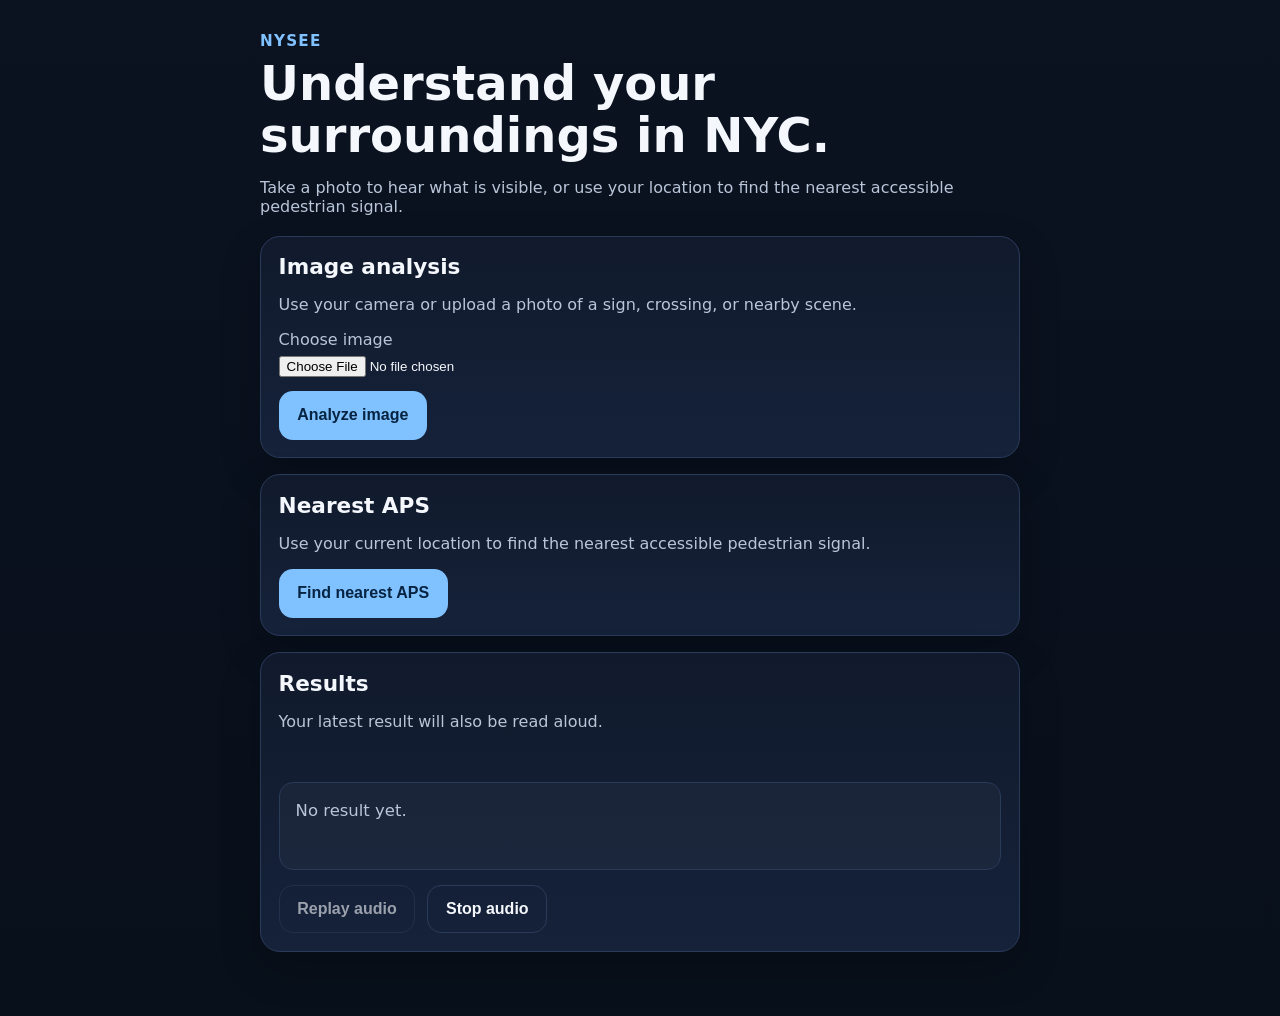
==== frontend/index.html @ 374001a1 "initializing repo" ====
<!DOCTYPE html>
<html lang="en">
  <head>
    <meta charset="UTF-8" />
    <meta name="viewport" content="width=device-width, initial-scale=1.0" />
    <title>NYSee</title>
    <link rel="stylesheet" href="./styles.css" />
  </head>
  <body>
    <main class="app-shell">
      <header class="hero">
        <p class="eyebrow">NYSee</p>
        <h1>Understand your surroundings in NYC.</h1>
        <p class="subtitle">
          Take a photo to hear what is visible, or use your location to find the nearest
          accessible pedestrian signal.
        </p>
      </header>

      <section class="card" aria-labelledby="image-title">
        <div class="card-header">
          <h2 id="image-title">Image analysis</h2>
          <p>Use your camera or upload a photo of a sign, crossing, or nearby scene.</p>
        </div>

        <label class="file-label" for="photoInput">Choose image</label>
        <input id="photoInput" type="file" accept="image/*" capture="environment" />

        <img id="preview" alt="Selected image preview" hidden />

        <div class="actions-row">
          <button id="analyzeImageBtn" class="primary-btn">Analyze image</button>
        </div>
      </section>

      <section class="card" aria-labelledby="location-title">
        <div class="card-header">
          <h2 id="location-title">Nearest APS</h2>
          <p>Use your current location to find the nearest accessible pedestrian signal.</p>
        </div>

        <div class="actions-row">
          <button id="findApsBtn" class="primary-btn">Find nearest APS</button>
        </div>
      </section>

      <section class="card" aria-labelledby="results-title">
        <div class="card-header">
          <h2 id="results-title">Results</h2>
          <p>Your latest result will also be read aloud.</p>
        </div>

        <div id="status" class="status" aria-live="polite"></div>
        <div id="result" class="result" aria-live="polite">
          No result yet.
        </div>

        <div class="actions-row">
          <button id="replayBtn" class="secondary-btn" disabled>Replay audio</button>
          <button id="stopBtn" class="secondary-btn">Stop audio</button>
        </div>
      </section>
    </main>

    <script src="./app.js"></script>
  </body>
</html>
---- frontend/styles.css ----
:root {
  --bg: #0b1220;
  --card: #111a2c;
  --card-2: #15223a;
  --text: #f4f7fb;
  --muted: #b9c5d8;
  --accent: #80c2ff;
  --accent-2: #d9eeff;
  --border: #2a3a59;
  --danger: #ffb4b4;
  --success: #d9ffe8;
}

* {
  box-sizing: border-box;
}

body {
  margin: 0;
  font-family: Inter, system-ui, -apple-system, BlinkMacSystemFont, "Segoe UI", sans-serif;
  background: linear-gradient(180deg, var(--bg), #08101b);
  color: var(--text);
}

.app-shell {
  width: min(760px, calc(100% - 2rem));
  margin: 0 auto;
  padding: 2rem 0 3rem;
}

.hero {
  margin-bottom: 1.25rem;
}

.eyebrow {
  font-size: 0.95rem;
  font-weight: 700;
  letter-spacing: 0.08em;
  text-transform: uppercase;
  color: var(--accent);
  margin: 0 0 0.5rem;
}

h1,
h2 {
  margin: 0;
}

h1 {
  font-size: clamp(2rem, 4vw, 3rem);
  line-height: 1.08;
  margin-bottom: 0.75rem;
}

.subtitle,
.card-header p,
.status,
.result,
.file-label {
  color: var(--muted);
}

.card {
  background: linear-gradient(180deg, var(--card), var(--card-2));
  border: 1px solid var(--border);
  border-radius: 20px;
  padding: 1.1rem;
  margin-bottom: 1rem;
  box-shadow: 0 16px 40px rgba(0, 0, 0, 0.22);
}

.card-header {
  margin-bottom: 0.9rem;
}

.card-header h2 {
  font-size: 1.35rem;
  margin-bottom: 0.35rem;
}

.file-label {
  display: inline-block;
  margin-bottom: 0.4rem;
  font-size: 1rem;
}

input[type="file"] {
  display: block;
  width: 100%;
  color: var(--text);
  margin-bottom: 0.9rem;
}

#preview {
  width: 100%;
  max-height: 320px;
  object-fit: cover;
  border-radius: 16px;
  border: 1px solid var(--border);
  margin-bottom: 0.9rem;
}

.actions-row {
  display: flex;
  gap: 0.75rem;
  flex-wrap: wrap;
}

button {
  min-height: 48px;
  border-radius: 14px;
  padding: 0.9rem 1.1rem;
  border: 1px solid transparent;
  font-size: 1rem;
  font-weight: 700;
  cursor: pointer;
}

button:focus-visible,
input:focus-visible {
  outline: 3px solid var(--accent-2);
  outline-offset: 2px;
}

.primary-btn {
  background: var(--accent);
  color: #062341;
}

.secondary-btn {
  background: transparent;
  color: var(--text);
  border-color: var(--border);
}

button[disabled] {
  opacity: 0.6;
  cursor: not-allowed;
}

.status {
  min-height: 1.5rem;
  margin-bottom: 0.7rem;
}

.result {
  border: 1px solid var(--border);
  border-radius: 14px;
  padding: 1rem;
  min-height: 88px;
  background: rgba(255, 255, 255, 0.03);
  margin-bottom: 0.9rem;
  font-size: 1.03rem;
  line-height: 1.5;
}

.result.success {
  border-color: rgba(130, 255, 190, 0.35);
  color: var(--success);
}

.result.error {
  border-color: rgba(255, 180, 180, 0.4);
  color: var(--danger);
}

@media (max-width: 640px) {
  .app-shell {
    width: min(100% - 1rem, 760px);
    padding-top: 1rem;
  }

  .card {
    padding: 1rem;
  }

  button {
    width: 100%;
  }
}
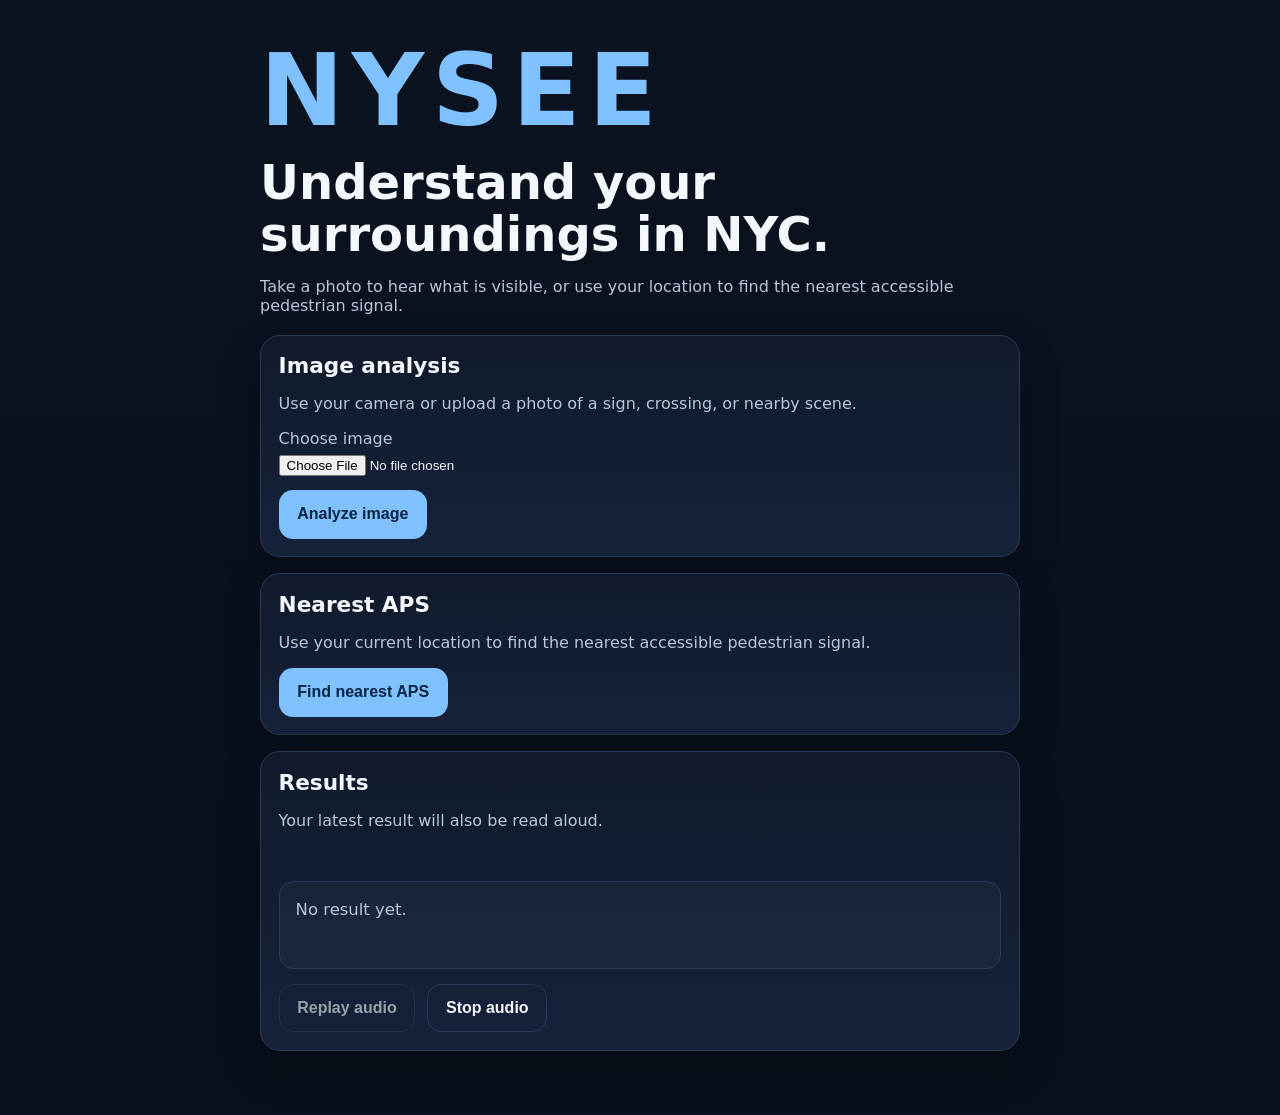
==== commit b1715243: "fixed input format" ====
--- a/frontend/index.html
+++ b/frontend/index.html
@@ -24,7 +24,12 @@
         </div>
 
         <label class="file-label" for="photoInput">Choose image</label>
-        <input id="photoInput" type="file" accept="image/*" capture="environment" />
+        <input
+          id="photoInput"
+          type="file"
+          accept=".jpg,.jpeg,.png,.webp,image/jpeg,image/png,image/webp"
+          capture="environment"
+        />
 
         <img id="preview" alt="Selected image preview" hidden />
 
--- a/frontend/styles.css
+++ b/frontend/styles.css
@@ -33,7 +33,7 @@
 }
 
 .eyebrow {
-  font-size: 0.95rem;
+  font-size: 100px;
   font-weight: 700;
   letter-spacing: 0.08em;
   text-transform: uppercase;
@@ -71,6 +71,19 @@
 
 .card-header {
   margin-bottom: 0.9rem;
+  transition: transform 0.2s ease, box-shadow 0.2s ease, background-color 0.2s ease;
+
+}
+
+.card-header:hover {
+  transform: translateY(-2px);
+  box-shadow: 0 8px 18px rgba(0,0,0,0.35);
+  background-color: rgba(128,194,255,0.08);
+  cursor: pointer;
+}
+
+.card-header:hover h2 {
+  color: var(--accent);
 }
 
 .card-header h2 {
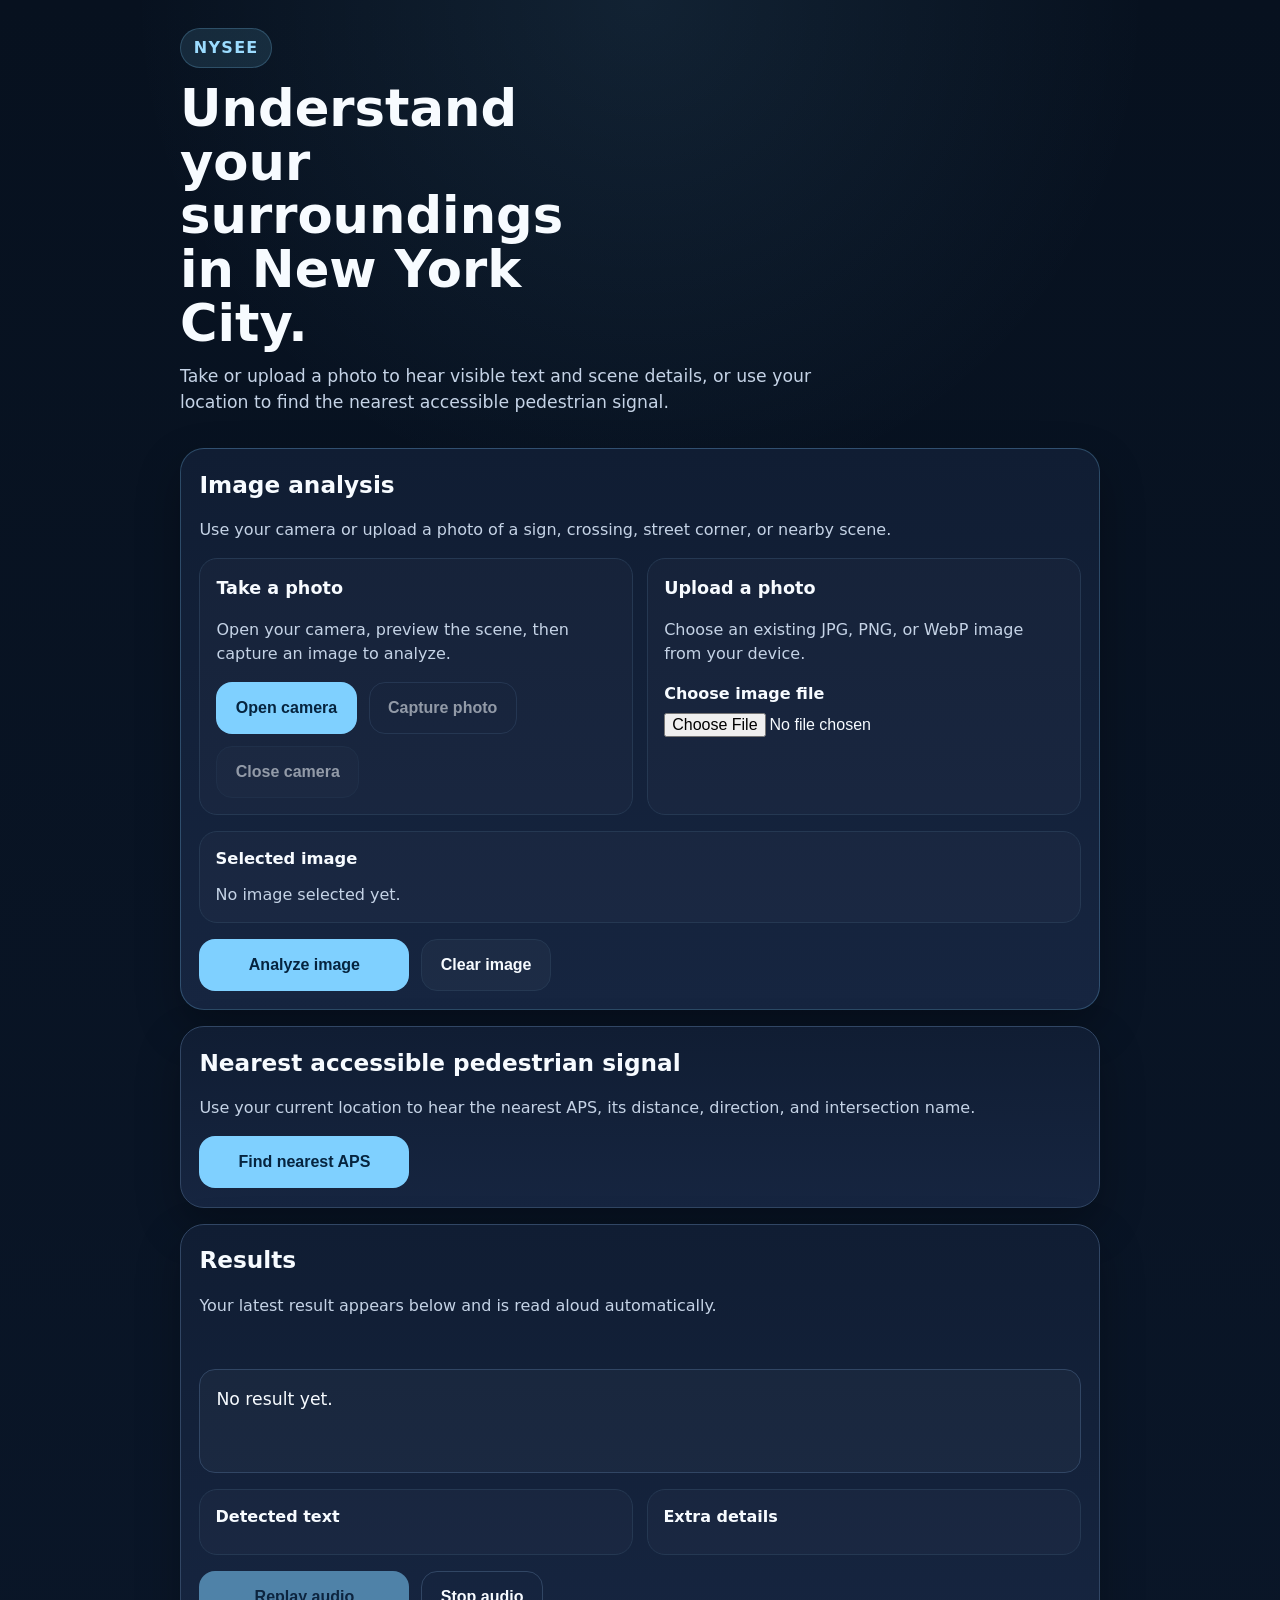
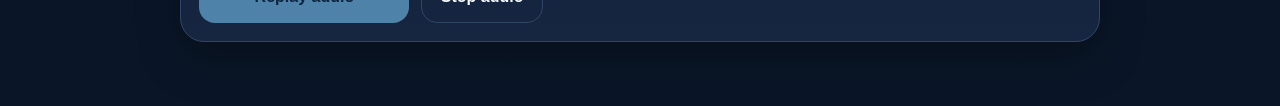
==== commit 088f6870: "frontend cleaning" ====
--- a/frontend/index.html
+++ b/frontend/index.html
@@ -7,66 +7,148 @@
     <link rel="stylesheet" href="./styles.css" />
   </head>
   <body>
-    <main class="app-shell">
+    <a class="skip-link" href="#mainContent">Skip to main content</a>
+
+    <main id="mainContent" class="app-shell">
       <header class="hero">
-        <p class="eyebrow">NYSee</p>
-        <h1>Understand your surroundings in NYC.</h1>
+        <div class="hero-badge">NYSee</div>
+        <h1>Understand your surroundings in New York City.</h1>
         <p class="subtitle">
-          Take a photo to hear what is visible, or use your location to find the nearest
-          accessible pedestrian signal.
+          Take or upload a photo to hear visible text and scene details, or use your
+          location to find the nearest accessible pedestrian signal.
         </p>
       </header>
 
-      <section class="card" aria-labelledby="image-title">
+      <section class="card card-emphasis" aria-labelledby="image-title">
         <div class="card-header">
           <h2 id="image-title">Image analysis</h2>
-          <p>Use your camera or upload a photo of a sign, crossing, or nearby scene.</p>
+          <p>
+            Use your camera or upload a photo of a sign, crossing, street corner, or nearby
+            scene.
+          </p>
         </div>
 
-        <label class="file-label" for="photoInput">Choose image</label>
-        <input
-          id="photoInput"
-          type="file"
-          accept=".jpg,.jpeg,.png,.webp,image/jpeg,image/png,image/webp"
-          capture="environment"
-        />
+        <div class="input-mode-grid">
+          <div class="subcard">
+            <h3>Take a photo</h3>
+            <p class="subtle-text">
+              Open your camera, preview the scene, then capture an image to analyze.
+            </p>
 
-        <img id="preview" alt="Selected image preview" hidden />
+            <div class="actions-row">
+              <button id="openCameraBtn" class="primary-btn" type="button">
+                Open camera
+              </button>
+              <button id="captureBtn" class="secondary-btn" type="button" disabled>
+                Capture photo
+              </button>
+              <button id="closeCameraBtn" class="ghost-btn" type="button" disabled>
+                Close camera
+              </button>
+            </div>
 
-        <div class="actions-row">
-          <button id="analyzeImageBtn" class="primary-btn">Analyze image</button>
+            <div class="camera-shell" id="cameraShell" hidden>
+              <video
+                id="cameraPreview"
+                class="camera-preview"
+                autoplay
+                playsinline
+                muted
+              ></video>
+              <p class="camera-help">
+                Camera preview is on. Press Capture photo when the sign or scene is in view.
+              </p>
+            </div>
+          </div>
+
+          <div class="subcard">
+            <h3>Upload a photo</h3>
+            <p class="subtle-text">
+              Choose an existing JPG, PNG, or WebP image from your device.
+            </p>
+
+            <label class="upload-label" for="photoInput">Choose image file</label>
+            <input
+              id="photoInput"
+              type="file"
+              accept=".jpg,.jpeg,.png,.webp,image/jpeg,image/png,image/webp"
+            />
+          </div>
+        </div>
+
+        <canvas id="captureCanvas" hidden></canvas>
+
+        <div class="preview-shell">
+          <h3 class="preview-title">Selected image</h3>
+          <img id="preview" alt="Selected image preview" hidden />
+          <p id="previewEmpty" class="preview-empty">
+            No image selected yet.
+          </p>
+        </div>
+
+        <div class="actions-row actions-row-spaced">
+          <button id="analyzeImageBtn" class="primary-btn strong-btn" type="button">
+            Analyze image
+          </button>
+          <button id="clearImageBtn" class="ghost-btn" type="button">
+            Clear image
+          </button>
         </div>
       </section>
 
       <section class="card" aria-labelledby="location-title">
         <div class="card-header">
-          <h2 id="location-title">Nearest APS</h2>
-          <p>Use your current location to find the nearest accessible pedestrian signal.</p>
+          <h2 id="location-title">Nearest accessible pedestrian signal</h2>
+          <p>
+            Use your current location to hear the nearest APS, its distance, direction, and
+            intersection name.
+          </p>
         </div>
 
-        <div class="actions-row">
-          <button id="findApsBtn" class="primary-btn">Find nearest APS</button>
+        <div class="actions-row actions-row-spaced">
+          <button id="findApsBtn" class="primary-btn strong-btn" type="button">
+            Find nearest APS
+          </button>
         </div>
       </section>
 
       <section class="card" aria-labelledby="results-title">
         <div class="card-header">
           <h2 id="results-title">Results</h2>
-          <p>Your latest result will also be read aloud.</p>
+          <p>
+            Your latest result appears below and is read aloud automatically.
+          </p>
         </div>
 
-        <div id="status" class="status" aria-live="polite"></div>
-        <div id="result" class="result" aria-live="polite">
+        <div id="status" class="status" role="status" aria-live="polite"></div>
+
+        <div id="result" class="result" tabindex="-1" aria-live="polite">
           No result yet.
         </div>
 
-        <div class="actions-row">
-          <button id="replayBtn" class="secondary-btn" disabled>Replay audio</button>
-          <button id="stopBtn" class="secondary-btn">Stop audio</button>
+        <div id="detailsPanel" class="details-panel" hidden>
+          <div class="details-block">
+            <h3>Detected text</h3>
+            <ul id="textLinesList" class="details-list"></ul>
+          </div>
+
+          <div class="details-block">
+            <h3>Extra details</h3>
+            <ul id="metaList" class="details-list"></ul>
+          </div>
+        </div>
+
+        <div class="actions-row actions-row-spaced">
+          <button id="replayBtn" class="primary-btn strong-btn" type="button" disabled>
+            Replay audio
+          </button>
+          <button id="stopBtn" class="secondary-btn" type="button">
+            Stop audio
+          </button>
         </div>
       </section>
     </main>
 
     <script src="./app.js"></script>
   </body>
-</html>
+</html>
--- a/frontend/styles.css
+++ b/frontend/styles.css
@@ -1,116 +1,203 @@
 :root {
-  --bg: #0b1220;
-  --card: #111a2c;
-  --card-2: #15223a;
-  --text: #f4f7fb;
-  --muted: #b9c5d8;
-  --accent: #80c2ff;
-  --accent-2: #d9eeff;
-  --border: #2a3a59;
-  --danger: #ffb4b4;
+  --bg: #07111f;
+  --bg-2: #0a1628;
+  --card: #101d33;
+  --card-2: #162540;
+  --text: #f7fbff;
+  --muted: #c5d3e6;
+  --soft: #9bb0cb;
+  --accent: #7fd0ff;
+  --accent-strong: #9cdcff;
+  --accent-text: #06243f;
+  --border: #314664;
+  --border-soft: #253852;
   --success: #d9ffe8;
+  --danger: #ffd3d3;
+  --shadow: 0 18px 44px rgba(0, 0, 0, 0.28);
 }
 
 * {
   box-sizing: border-box;
 }
 
+html {
+  scroll-behavior: smooth;
+}
+
 body {
   margin: 0;
   font-family: Inter, system-ui, -apple-system, BlinkMacSystemFont, "Segoe UI", sans-serif;
-  background: linear-gradient(180deg, var(--bg), #08101b);
-  color: var(--text);
+  background:
+    radial-gradient(circle at top, rgba(127, 208, 255, 0.09), transparent 28%),
+    linear-gradient(180deg, var(--bg), var(--bg-2));
+  color: var(--text);
+  line-height: 1.5;
+}
+
+.skip-link {
+  position: absolute;
+  left: 1rem;
+  top: -4rem;
+  background: #ffffff;
+  color: #000000;
+  padding: 0.75rem 1rem;
+  border-radius: 0.75rem;
+  z-index: 999;
+  text-decoration: none;
+  font-weight: 700;
+}
+
+.skip-link:focus {
+  top: 1rem;
 }
 
 .app-shell {
-  width: min(760px, calc(100% - 2rem));
+  width: min(920px, calc(100% - 1.25rem));
   margin: 0 auto;
-  padding: 2rem 0 3rem;
+  padding: 1.25rem 0 3rem;
 }
 
 .hero {
   margin-bottom: 1.25rem;
-}
-
-.eyebrow {
-  font-size: 100px;
-  font-weight: 700;
+  padding: 0.5rem 0 0.75rem;
+}
+
+.hero-badge {
+  display: inline-flex;
+  align-items: center;
+  gap: 0.4rem;
+  min-height: 2rem;
+  padding: 0.45rem 0.8rem;
+  border-radius: 999px;
+  background: rgba(127, 208, 255, 0.12);
+  border: 1px solid rgba(127, 208, 255, 0.22);
+  color: var(--accent-strong);
+  font-weight: 800;
   letter-spacing: 0.08em;
   text-transform: uppercase;
-  color: var(--accent);
-  margin: 0 0 0.5rem;
+  margin-bottom: 0.85rem;
 }
 
 h1,
-h2 {
+h2,
+h3 {
   margin: 0;
 }
 
 h1 {
-  font-size: clamp(2rem, 4vw, 3rem);
-  line-height: 1.08;
-  margin-bottom: 0.75rem;
-}
-
-.subtitle,
-.card-header p,
-.status,
-.result,
-.file-label {
+  font-size: clamp(2.2rem, 4vw, 3.4rem);
+  line-height: 1.05;
+  max-width: 12ch;
+  margin-bottom: 0.85rem;
+}
+
+.subtitle {
+  margin: 0;
   color: var(--muted);
+  font-size: 1.08rem;
+  max-width: 62ch;
 }
 
 .card {
   background: linear-gradient(180deg, var(--card), var(--card-2));
   border: 1px solid var(--border);
-  border-radius: 20px;
-  padding: 1.1rem;
-  margin-bottom: 1rem;
-  box-shadow: 0 16px 40px rgba(0, 0, 0, 0.22);
+  border-radius: 24px;
+  padding: 1.15rem;
+  margin-bottom: 1rem;
+  box-shadow: var(--shadow);
+}
+
+.card-emphasis {
+  border-color: rgba(127, 208, 255, 0.25);
 }
 
 .card-header {
-  margin-bottom: 0.9rem;
-  transition: transform 0.2s ease, box-shadow 0.2s ease, background-color 0.2s ease;
-
-}
-
-.card-header:hover {
-  transform: translateY(-2px);
-  box-shadow: 0 8px 18px rgba(0,0,0,0.35);
-  background-color: rgba(128,194,255,0.08);
-  cursor: pointer;
-}
-
-.card-header:hover h2 {
-  color: var(--accent);
+  margin-bottom: 1rem;
 }
 
 .card-header h2 {
-  font-size: 1.35rem;
+  font-size: 1.45rem;
+  margin-bottom: 0.3rem;
+}
+
+.card-header p,
+.subtle-text,
+.status,
+.preview-empty,
+.camera-help {
+  color: var(--muted);
+}
+
+.input-mode-grid {
+  display: grid;
+  grid-template-columns: 1fr 1fr;
+  gap: 0.9rem;
+  margin-bottom: 1rem;
+}
+
+.subcard {
+  border: 1px solid var(--border-soft);
+  border-radius: 18px;
+  background: rgba(255, 255, 255, 0.02);
+  padding: 1rem;
+}
+
+.subcard h3 {
+  font-size: 1.1rem;
   margin-bottom: 0.35rem;
 }
 
-.file-label {
+.upload-label {
   display: inline-block;
-  margin-bottom: 0.4rem;
-  font-size: 1rem;
+  margin-bottom: 0.45rem;
+  font-weight: 700;
+  color: var(--text);
 }
 
 input[type="file"] {
   display: block;
   width: 100%;
   color: var(--text);
-  margin-bottom: 0.9rem;
-}
-
+  font-size: 1rem;
+}
+
+.camera-shell {
+  margin-top: 0.85rem;
+}
+
+.camera-preview,
 #preview {
   width: 100%;
-  max-height: 320px;
+  border-radius: 18px;
+  border: 1px solid var(--border);
+  background: #091321;
   object-fit: cover;
-  border-radius: 16px;
-  border: 1px solid var(--border);
-  margin-bottom: 0.9rem;
+}
+
+.camera-preview {
+  min-height: 240px;
+  max-height: 360px;
+}
+
+.preview-shell {
+  border: 1px solid var(--border-soft);
+  border-radius: 18px;
+  padding: 0.95rem;
+  margin-bottom: 1rem;
+  background: rgba(255, 255, 255, 0.02);
+}
+
+.preview-title {
+  font-size: 1.02rem;
+  margin-bottom: 0.7rem;
+}
+
+#preview {
+  max-height: 360px;
+}
+
+.preview-empty {
+  margin: 0;
 }
 
 .actions-row {
@@ -119,25 +206,42 @@
   flex-wrap: wrap;
 }
 
+.actions-row-spaced {
+  margin-top: 0.2rem;
+}
+
+button,
+input[type="file"] {
+  min-height: 52px;
+}
+
 button {
-  min-height: 48px;
-  border-radius: 14px;
-  padding: 0.9rem 1.1rem;
+  border-radius: 16px;
+  padding: 0.95rem 1.15rem;
   border: 1px solid transparent;
   font-size: 1rem;
-  font-weight: 700;
+  font-weight: 800;
   cursor: pointer;
+  transition: transform 120ms ease, border-color 120ms ease, opacity 120ms ease;
+}
+
+button:hover:not(:disabled) {
+  transform: translateY(-1px);
 }
 
 button:focus-visible,
 input:focus-visible {
-  outline: 3px solid var(--accent-2);
+  outline: 4px solid #ffffff;
   outline-offset: 2px;
 }
 
 .primary-btn {
   background: var(--accent);
-  color: #062341;
+  color: var(--accent-text);
+}
+
+.strong-btn {
+  min-width: 210px;
 }
 
 .secondary-btn {
@@ -146,48 +250,101 @@
   border-color: var(--border);
 }
 
-button[disabled] {
-  opacity: 0.6;
+.ghost-btn {
+  background: rgba(255, 255, 255, 0.03);
+  color: var(--text);
+  border-color: var(--border-soft);
+}
+
+button:disabled {
+  opacity: 0.55;
   cursor: not-allowed;
+  transform: none;
 }
 
 .status {
   min-height: 1.5rem;
+  font-size: 1rem;
   margin-bottom: 0.7rem;
 }
 
 .result {
   border: 1px solid var(--border);
-  border-radius: 14px;
+  border-radius: 16px;
   padding: 1rem;
-  min-height: 88px;
+  min-height: 104px;
   background: rgba(255, 255, 255, 0.03);
-  margin-bottom: 0.9rem;
-  font-size: 1.03rem;
-  line-height: 1.5;
+  margin-bottom: 1rem;
+  font-size: 1.08rem;
+  line-height: 1.6;
 }
 
 .result.success {
-  border-color: rgba(130, 255, 190, 0.35);
+  border-color: rgba(130, 255, 190, 0.4);
   color: var(--success);
 }
 
 .result.error {
-  border-color: rgba(255, 180, 180, 0.4);
+  border-color: rgba(255, 180, 180, 0.45);
   color: var(--danger);
+}
+
+.details-panel {
+  display: grid;
+  grid-template-columns: 1fr 1fr;
+  gap: 0.9rem;
+  margin-bottom: 1rem;
+}
+
+.details-block {
+  border: 1px solid var(--border-soft);
+  border-radius: 18px;
+  padding: 0.95rem;
+  background: rgba(255, 255, 255, 0.02);
+}
+
+.details-block h3 {
+  font-size: 1rem;
+  margin-bottom: 0.6rem;
+}
+
+.details-list {
+  margin: 0;
+  padding-left: 1.15rem;
+  color: var(--muted);
+}
+
+.details-list li + li {
+  margin-top: 0.45rem;
+}
+
+@media (max-width: 780px) {
+  .input-mode-grid,
+  .details-panel {
+    grid-template-columns: 1fr;
+  }
 }
 
 @media (max-width: 640px) {
   .app-shell {
-    width: min(100% - 1rem, 760px);
-    padding-top: 1rem;
+    width: min(100% - 0.9rem, 920px);
+    padding-top: 0.85rem;
   }
 
   .card {
     padding: 1rem;
+    border-radius: 20px;
+  }
+
+  h1 {
+    max-width: none;
   }
 
   button {
     width: 100%;
   }
-}
+
+  .strong-btn {
+    min-width: 0;
+  }
+}
